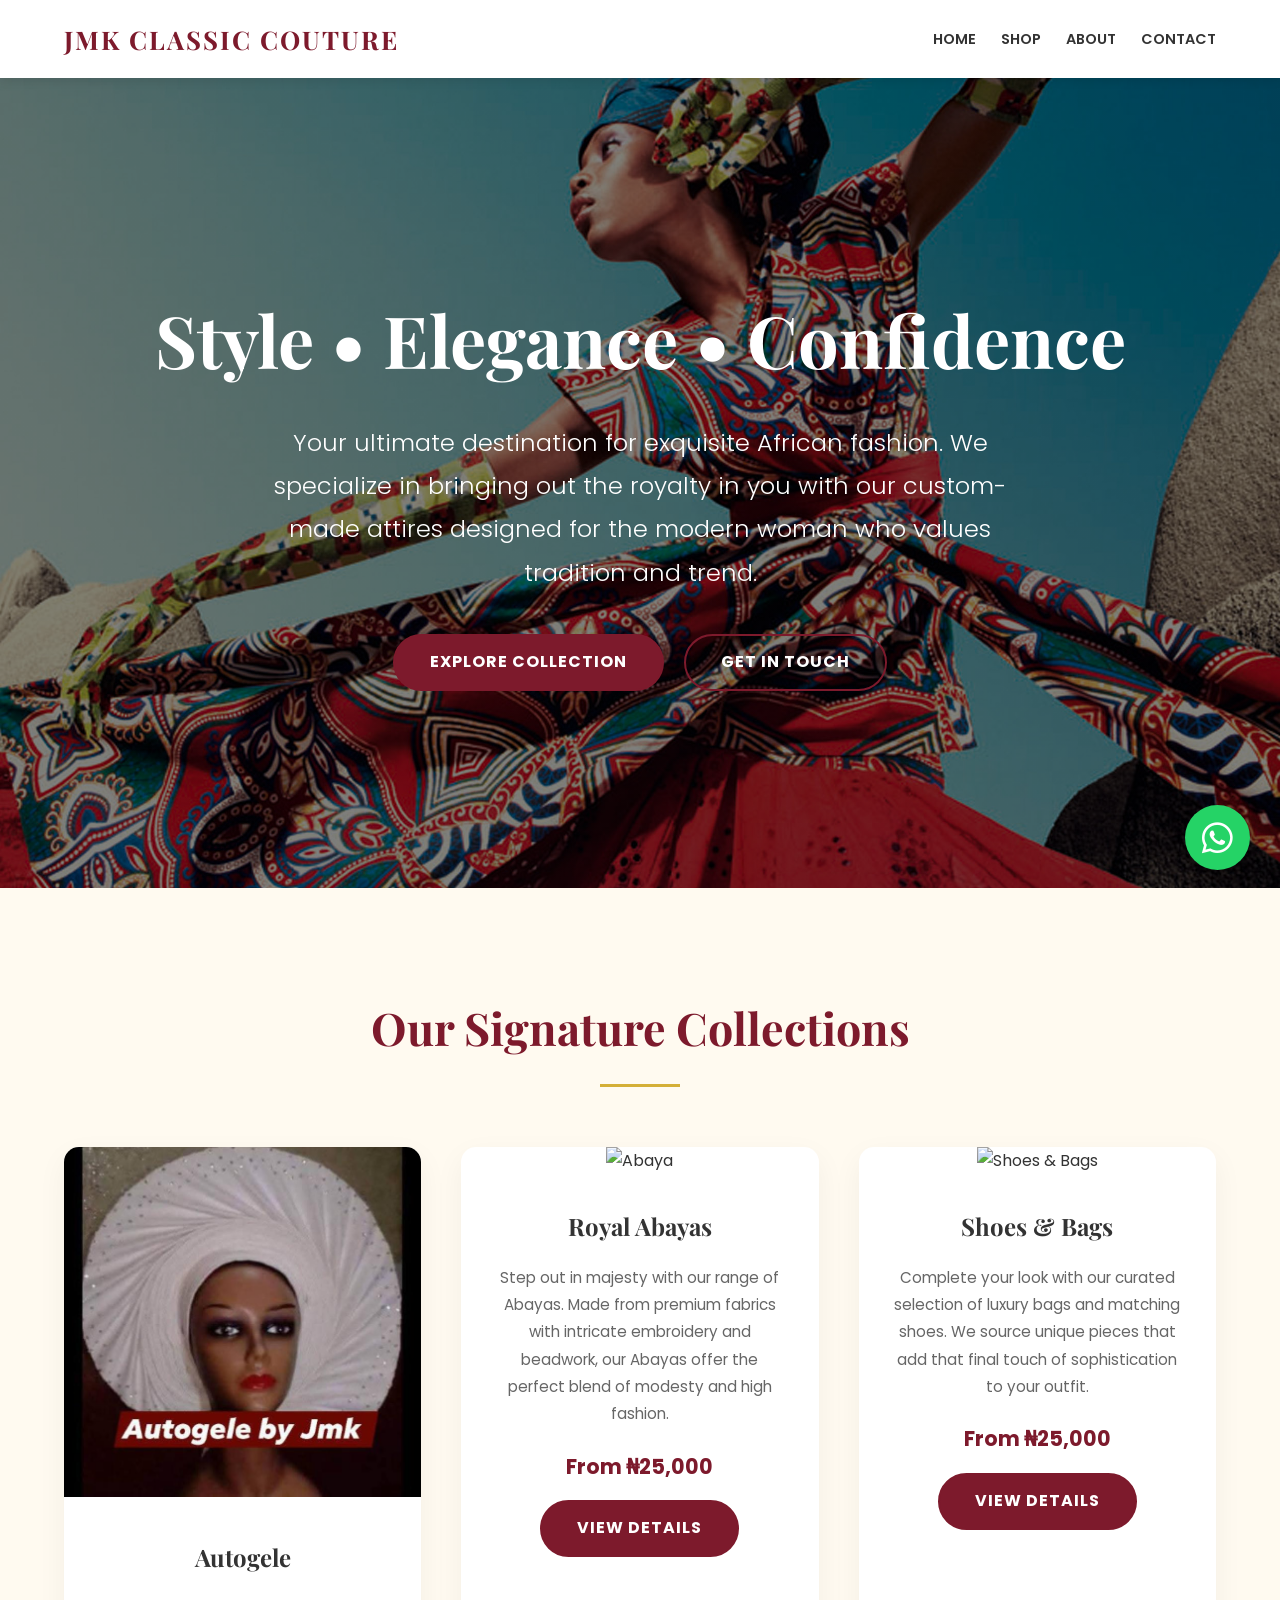
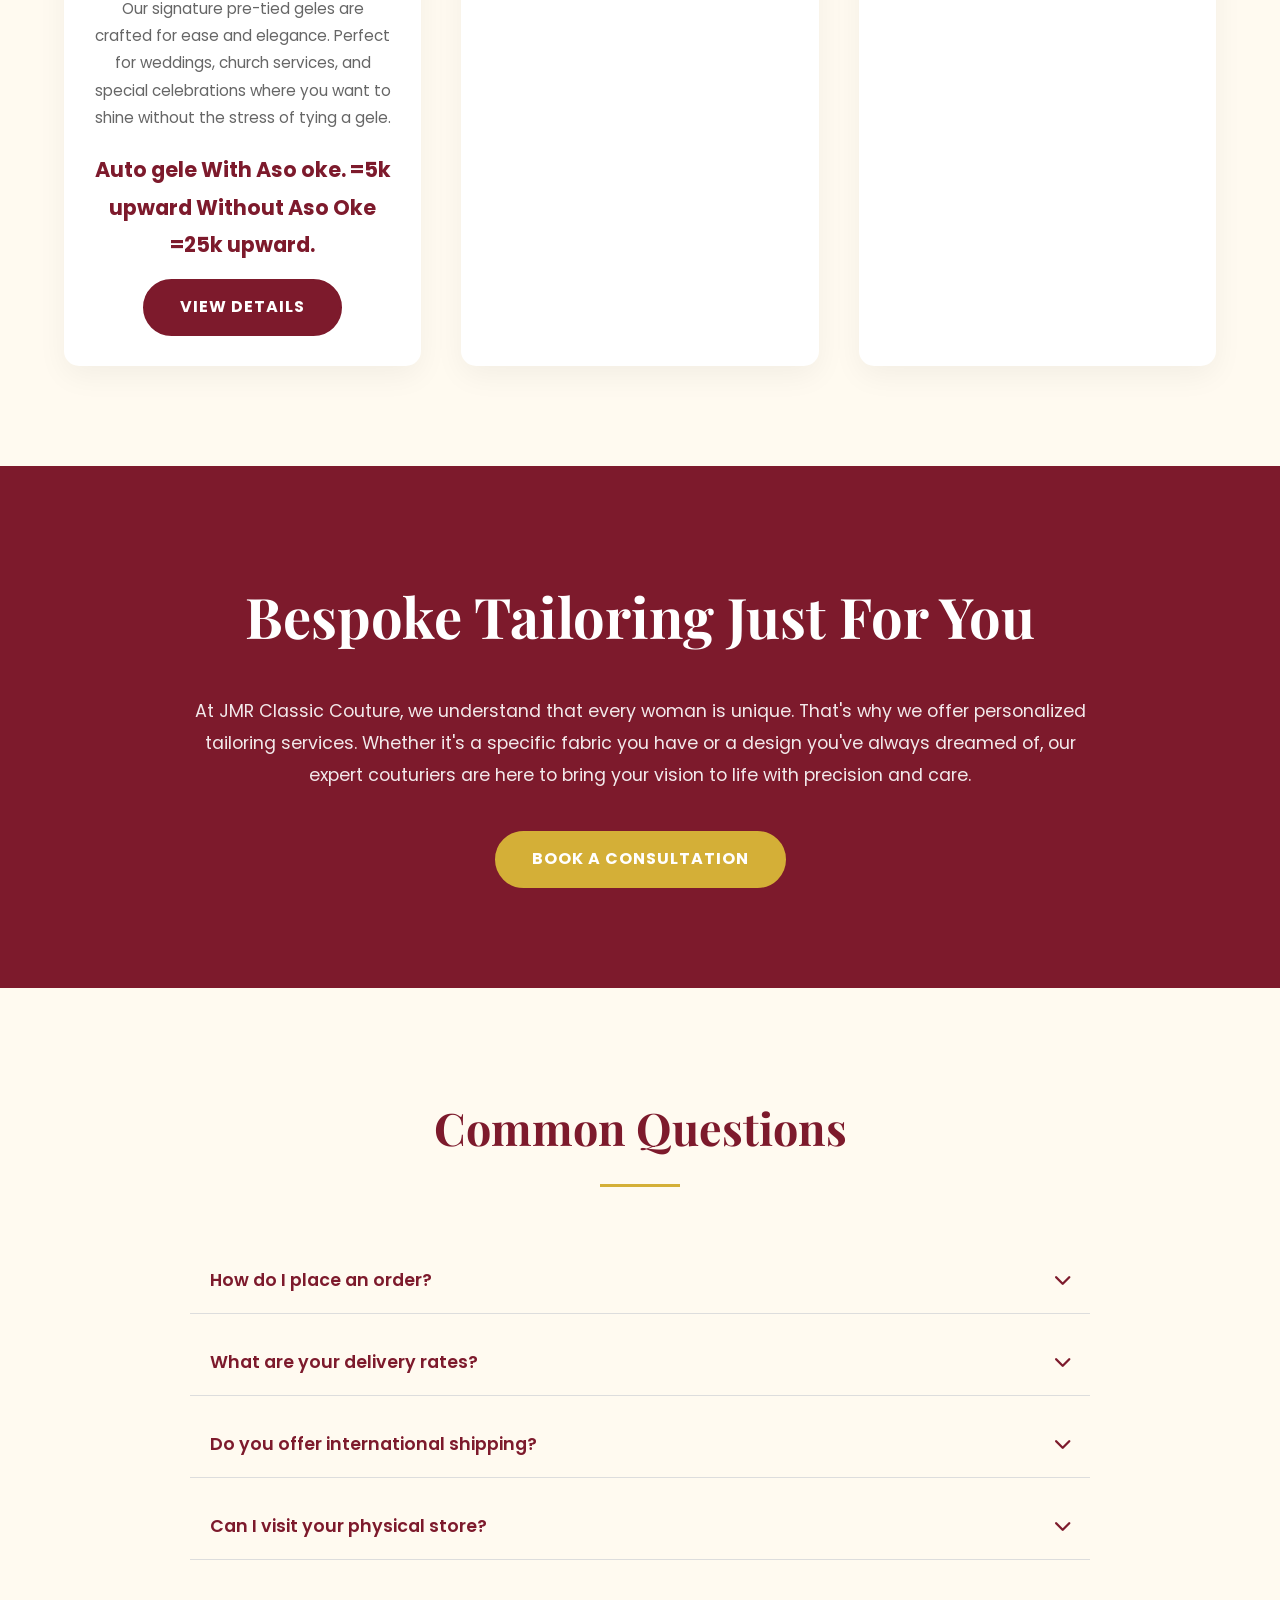
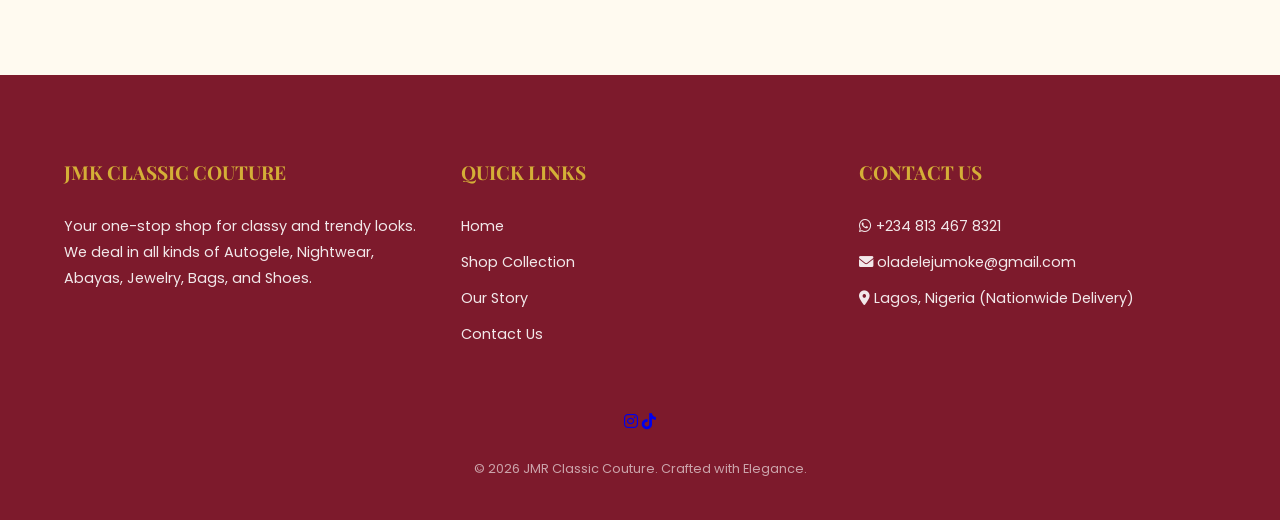
==== index.html @ 75e44f79 "new" ====
<!DOCTYPE html>
<html lang="en">
<head>
    <meta charset="UTF-8">
    <meta name="viewport" content="width=device-width, initial-scale=1.0">
    <title>JMK Couture</title>
    <link rel="stylesheet" href="assets/style.css">
    <link href="https://fonts.googleapis.com/css2?family=Playfair+Display:wght@400;700&family=Poppins:wght@300;400;600&display=swap" rel="stylesheet">
    <link rel="stylesheet" href="https://cdnjs.cloudflare.com/ajax/libs/font-awesome/6.0.0/css/all.min.css">
</head>
<body>
    <header>
        <div class="logo">
            <h1>JMK Classic Couture</h1>
        </div>
        <nav>
            <ul class="nav-links" id="nav-links">
                <li><a href="index.html">Home</a></li>
                <li><a href="shop.html">Shop</a></li>
                <li><a href="about.html">About</a></li>
                <li><a href="contact.html">Contact</a></li>
            </ul>
        </nav>
        <div class="hamburger" id="hamburger">
            <span></span>
            <span></span>
            <span></span>
        </div>
    </header>

    <a href="https://wa.me/2348134678321" class="whatsapp-float" target="_blank">
        <i class="fab fa-whatsapp"></i>
    </a>

    <section class="hero">
        <h2>Style • Elegance • Confidence</h2>
        <p>Your ultimate destination for exquisite African fashion. We specialize in bringing out the royalty in you with our custom-made attires designed for the modern woman who values tradition and trend.</p>
        <div style="display: flex; gap: 20px; flex-wrap: wrap; justify-content: center;">
            <a href="shop.html" class="btn">Explore Collection</a>
            <a href="contact.html" class="btn" style="background: transparent;">Get in Touch</a>
        </div>
    </section>

    <section class="container">
        <h2 class="section-title">Our Signature Collections</h2>
        <div class="grid">
            <div class="card">
                <img src="/assets/images/Autogele/autogele1.jpeg" alt="Autogele">
                <div class="card-content">
                    <h3>Autogele</h3>
                    <p class="desc">Our signature pre-tied geles are crafted for ease and elegance. Perfect for weddings, church services, and special celebrations where you want to shine without the stress of tying a gele.</p>
                    <p class="price">Auto gele  With  Aso oke. =5k upward Without Aso Oke =25k upward.</p>
                    <a href="shop.html" class="btn">View Details</a>
                </div>
            </div>
            <div class="card">
                <img src="https://images.unsplash.com/photo-1567401893414-76b7b1e5a7a5?auto=format&fit=crop&w=800&q=80" alt="Abaya">
                <div class="card-content">
                    <h3>Royal Abayas</h3>
                    <p class="desc">Step out in majesty with our range of Abayas. Made from premium fabrics with intricate embroidery and beadwork, our Abayas offer the perfect blend of modesty and high fashion.</p>
                    <p class="price">From ₦25,000</p>
                    <a href="shop.html" class="btn">View Details</a>
                </div>
            </div>
            <div class="card">
                <img src="https://images.unsplash.com/photo-1543163521-1bf539c55dd2?auto=format&fit=crop&w=800&q=80" alt="Shoes & Bags">
                <div class="card-content">
                    <h3>Shoes & Bags</h3>
                    <p class="desc">Complete your look with our curated selection of luxury bags and matching shoes. We source unique pieces that add that final touch of sophistication to your outfit.</p>
                    <p class="price">From ₦25,000</p>
                    <a href="shop.html" class="btn">View Details</a>
                </div>
            </div>
        </div>
    </section>

    <section style="background-color: var(--primary-color); color: white; padding: 100px 5%; text-align: center;">
        <h2 style="font-size: clamp(2rem, 5vw, 3.5rem); margin-bottom: 30px;">Bespoke Tailoring Just For You</h2>
        <p style="max-width: 900px; margin: 0 auto 40px; font-size: 1.1rem; opacity: 0.9;">At JMR Classic Couture, we understand that every woman is unique. That's why we offer personalized tailoring services. Whether it's a specific fabric you have or a design you've always dreamed of, our expert couturiers are here to bring your vision to life with precision and care.</p>
        <a href="https://wa.me/2348134678321" class="btn" style="background: var(--secondary-color); border-color: var(--secondary-color);">Book a Consultation</a>
    </section>

    <section class="container">
        <h2 class="section-title">Common Questions</h2>
        <div class="faq-container">
            <div class="faq-item">
                <button class="faq-question">How do I place an order? <i class="fas fa-chevron-down"></i></button>
                <div class="faq-answer">
                    <p>You can place an order directly through our website shop, or for a more personalized experience, you can message us on WhatsApp with the product you're interested in. We'll guide you through the payment and delivery process.</p>
                </div>
            </div>
            <div class="faq-item">
                <button class="faq-question">What are your delivery rates? <i class="fas fa-chevron-down"></i></button>
                <div class="faq-answer">
                    <p>Delivery rates vary depending on your location. Within Lagos, it ranges from ₦2,000 to ₦4,000. For nationwide delivery outside Lagos, rates start from ₦5,000. We use reliable courier services to ensure your package arrives safely.</p>
                </div>
            </div>
            <div class="faq-item">
                <button class="faq-question">Do you offer international shipping? <i class="fas fa-chevron-down"></i></button>
                <div class="faq-answer">
                    <p>Yes, we ship worldwide! We have served clients in the UK, USA, Canada, and beyond. International shipping rates and times depend on the destination country. Please contact us for a specific quote.</p>
                </div>
            </div>
            <div class="faq-item">
                <button class="faq-question">Can I visit your physical store? <i class="fas fa-chevron-down"></i></button>
                <div class="faq-answer">
                    <p>Currently, we operate primarily as an online boutique to serve clients nationwide more efficiently. However, we do host occasional pop-up shops and private viewings. Follow our Instagram @oladele5015 for updates!</p>
                </div>
            </div>
        </div>
    </section>

    <footer>
        <div class="footer-grid">
            <div class="footer-col">
                <h4>JMK Classic Couture</h4>
                <p>Your one-stop shop for classy and trendy looks. We deal in all kinds of Autogele, Nightwear, Abayas, Jewelry, Bags, and Shoes.</p>
            </div>
            <div class="footer-col">
                <h4>Quick Links</h4>
                <ul>
                    <li><a href="index.html">Home</a></li>
                    <li><a href="shop.html">Shop Collection</a></li>
                    <li><a href="about.html">Our Story</a></li>
                    <li><a href="contact.html">Contact Us</a></li>
                </ul>
            </div>
            <div class="footer-col">
                <h4>Contact Us</h4>
                <p><i class="fab fa-whatsapp"></i> +234 813 467 8321</p>
                <p><i class="fas fa-envelope"></i> oladelejumoke@gmail.com</p>
                <p><i class="fas fa-map-marker-alt"></i> Lagos, Nigeria (Nationwide Delivery)</p>
            </div>
        </div>
        <div class="social-links" style="margin-top: 0;">
            <a href="https://instagram.com/oladele5015" target="_blank"><i class="fab fa-instagram"></i></a>
            <a href="https://tiktok.com/@oladelejumoke" target="_blank"><i class="fab fa-tiktok"></i></a>
        </div>
        <p style="font-size: 0.8rem; opacity: 0.6; margin-top: 20px;">&copy; 2026 JMR Classic Couture. Crafted with Elegance.</p>
    </footer>

    <script>
        const hamburger = document.getElementById('hamburger');
        const navLinks = document.getElementById('nav-links');

        hamburger.addEventListener('click', () => {
            hamburger.classList.toggle('active');
            navLinks.classList.toggle('active');
        });

        document.querySelectorAll('.nav-links li a').forEach(link => {
            link.addEventListener('click', () => {
                hamburger.classList.remove('active');
                navLinks.classList.remove('active');
            });
        });

        document.querySelectorAll('.faq-question').forEach(button => {
            button.addEventListener('click', () => {
                const faqItem = button.parentElement;
                const answer = button.nextElementSibling;
                const icon = button.querySelector('i');

                document.querySelectorAll('.faq-item').forEach(item => {
                    if (item !== faqItem) {
                        item.querySelector('.faq-answer').style.maxHeight = null;
                        item.querySelector('i').style.transform = 'rotate(0deg)';
                    }
                });

                if (answer.style.maxHeight) {
                    answer.style.maxHeight = null;
                    icon.style.transform = 'rotate(0deg)';
                } else {
                    answer.style.maxHeight = answer.scrollHeight + "px";
                    icon.style.transform = 'rotate(180deg)';
                }
            });
        });
    </script>
</body>
</html>
---- assets/style.css ----
:root {
    --primary-color: #7d1a2c; 
    --secondary-color: #d4af37; 
    --text-color: #333;
    --bg-color: #fffaf0; 
    --white: #ffffff;
    --whatsapp-color: #25D366;
    --gray-light: #f4f4f4;
}

* {
    margin: 0;
    padding: 0;
    box-sizing: border-box;
    font-family: 'Poppins', sans-serif;
}

h1, h2, h3, h4, .hero h2 {
    font-family: 'Playfair Display', serif;
}

body {
    background-color: var(--bg-color);
    color: var(--text-color);
    line-height: 1.8;
    overflow-x: hidden;
}

/* Header & Navigation */
header {
    background-color: var(--white);
    padding: 1rem 5%;
    display: flex;
    justify-content: space-between;
    align-items: center;
    box-shadow: 0 2px 10px rgba(0,0,0,0.1);
    position: sticky;
    top: 0;
    z-index: 1000;
}

.logo h1 {
    color: var(--primary-color);
    font-size: 1.6rem;
    text-transform: uppercase;
    letter-spacing: 2px;
}

.nav-links {
    display: flex;
    list-style: none;
    align-items: center;
}

.nav-links li {
    margin-left: 25px;
}

.nav-links li a {
    text-decoration: none;
    color: var(--text-color);
    font-weight: 600;
    font-size: 0.9rem;
    text-transform: uppercase;
    transition: color 0.3s;
}

.nav-links li a:hover {
    color: var(--primary-color);
}

/* Hamburger Menu */
.hamburger {
    display: none;
    cursor: pointer;
    flex-direction: column;
    gap: 5px;
}

.hamburger span {
    display: block;
    width: 25px;
    height: 3px;
    background-color: var(--primary-color);
    transition: all 0.3s ease;
}

/* Hero Section */
.hero {
    height: 90vh;
    background: linear-gradient(rgba(0,0,0,0.5), rgba(0,0,0,0.5)), url('images/hero-bg.jpg');
    background-size: cover;
    background-position: center;
    background-attachment: fixed;
    display: flex;
    flex-direction: column;
    justify-content: center;
    align-items: center;
    text-align: center;
    color: var(--white);
    padding: 0 20px;
}

.hero h2 {
    font-size: clamp(2rem, 8vw, 4.5rem);
    margin-bottom: 1rem;
    animation: fadeInUp 1s ease;
}

.hero p {
    font-size: clamp(1rem, 4vw, 1.5rem);
    margin-bottom: 2.5rem;
    font-weight: 300;
    max-width: 800px;
    animation: fadeInUp 1.2s ease;
}

@keyframes fadeInUp {
    from { opacity: 0; transform: translateY(30px); }
    to { opacity: 1; transform: translateY(0); }
}

.btn {
    padding: 12px 35px;
    background-color: var(--primary-color);
    color: var(--white);
    text-decoration: none;
    border-radius: 50px;
    font-weight: bold;
    text-transform: uppercase;
    letter-spacing: 1px;
    transition: all 0.3s ease;
    border: 2px solid var(--primary-color);
    display: inline-block;
}

.btn:hover {
    background-color: transparent;
    color: var(--primary-color);
}

/* Sections */
.container {
    padding: 100px 5%;
}

.section-title {
    text-align: center;
    margin-bottom: 60px;
    color: var(--primary-color);
    font-size: clamp(1.8rem, 5vw, 2.8rem);
    position: relative;
}

.section-title::after {
    content: '';
    display: block;
    width: 80px;
    height: 3px;
    background: var(--secondary-color);
    margin: 15px auto 0;
}

.grid {
    display: grid;
    grid-template-columns: repeat(auto-fit, minmax(300px, 1fr));
    gap: 40px;
}

.card {
    background: var(--white);
    padding: 0;
    border-radius: 15px;
    box-shadow: 0 10px 30px rgba(0,0,0,0.05);
    text-align: center;
    transition: transform 0.3s ease;
    overflow: hidden;
}

.card:hover {
    transform: translateY(-10px);
}

.card-content {
    padding: 30px;
}

.card img {
    width: 100%;
    height: 350px;
    object-fit: cover;
}

.card h3 {
    margin-bottom: 15px;
    font-size: 1.5rem;
}

.card p.price {
    color: var(--primary-color);
    font-weight: bold;
    font-size: 1.3rem;
    margin-bottom: 15px;
}

.card p.desc {
    font-size: 0.95rem;
    color: #666;
    margin-bottom: 20px;
}

/* FAQ Accordion */
.faq-container {
    max-width: 900px;
    margin: 0 auto;
}

.faq-item {
    margin-bottom: 15px;
    border-bottom: 1px solid #ddd;
}

.faq-question {
    width: 100%;
    padding: 20px;
    background: none;
    border: none;
    text-align: left;
    font-size: 1.1rem;
    font-weight: 600;
    color: var(--primary-color);
    cursor: pointer;
    display: flex;
    justify-content: space-between;
    align-items: center;
}

.faq-answer {
    max-height: 0;
    overflow: hidden;
    transition: max-height 0.3s ease-out;
    padding: 0 20px;
}

.faq-answer p {
    padding-bottom: 20px;
    color: #555;
}

/* Floating WhatsApp */
.whatsapp-float {
    position: fixed;
    width: 65px;
    height: 65px;
    bottom: 30px;
    right: 30px;
    background-color: var(--whatsapp-color);
    color: #FFF;
    border-radius: 50px;
    text-align: center;
    font-size: 35px;
    box-shadow: 2px 5px 15px rgba(0,0,0,0.3);
    z-index: 1000;
    display: flex;
    justify-content: center;
    align-items: center;
    transition: all 0.3s ease;
    text-decoration: none;
}

.whatsapp-float:hover {
    transform: scale(1.1);
    color: white;
}

/* Footer */
footer {
    background-color: var(--primary-color);
    color: var(--white);
    padding: 80px 5% 40px;
    text-align: center;
}

.footer-grid {
    display: grid;
    grid-template-columns: repeat(auto-fit, minmax(250px, 1fr));
    gap: 40px;
    text-align: left;
    margin-bottom: 50px;
}

.footer-col h4 {
    color: var(--secondary-color);
    margin-bottom: 25px;
    font-size: 1.2rem;
    text-transform: uppercase;
}

.footer-col p, .footer-col li {
    font-size: 0.9rem;
    margin-bottom: 10px;
    opacity: 0.9;
}

.footer-col ul {
    list-style: none;
}

.footer-col ul li a {
    color: white;
    text-decoration: none;
    transition: color 0.3s;
}

.footer-col ul li a:hover {
    color: var(--secondary-color);
}

/* Responsive Styles */
@media (max-width: 992px) {
    .nav-links {
        position: fixed;
        right: -100%;
        top: 70px;
        flex-direction: column;
        background-color: var(--white);
        width: 100%;
        text-align: center;
        transition: 0.3s;
        box-shadow: 0 10px 10px rgba(0,0,0,0.1);
        padding: 40px 0;
    }

    .nav-links.active {
        right: 0;
    }

    .nav-links li {
        margin: 15px 0;
    }

    .hamburger {
        display: flex;
    }

    .hamburger.active span:nth-child(1) {
        transform: rotate(45deg) translate(5px, 5px);
    }

    .hamburger.active span:nth-child(2) {
        opacity: 0;
    }

    .hamburger.active span:nth-child(3) {
        transform: rotate(-45deg) translate(7px, -6px);
    }
}

@media (max-width: 576px) {
    .container {
        padding: 60px 20px;
    }
    .hero h2 {
        font-size: 2.2rem;
    }
    .whatsapp-float {
        width: 55px;
        height: 55px;
        bottom: 20px;
        right: 20px;
        font-size: 28px;
    }
}
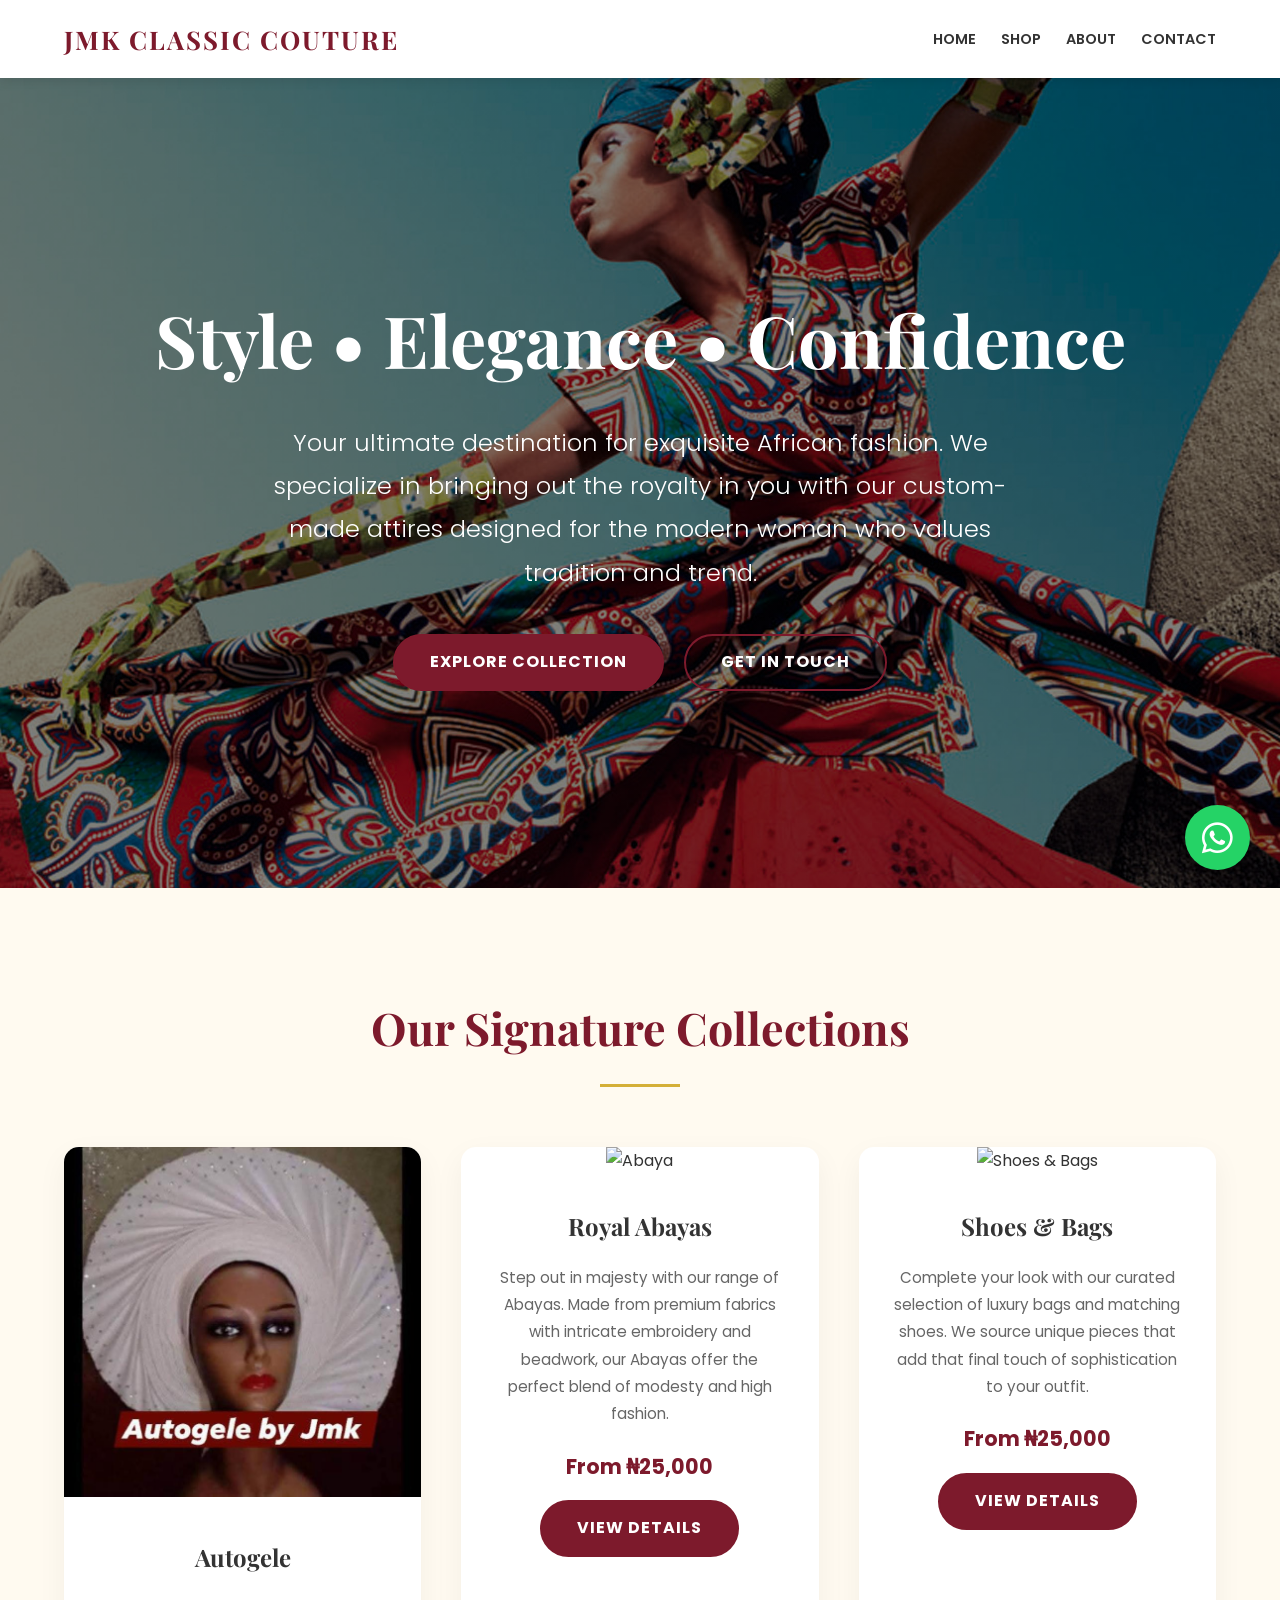
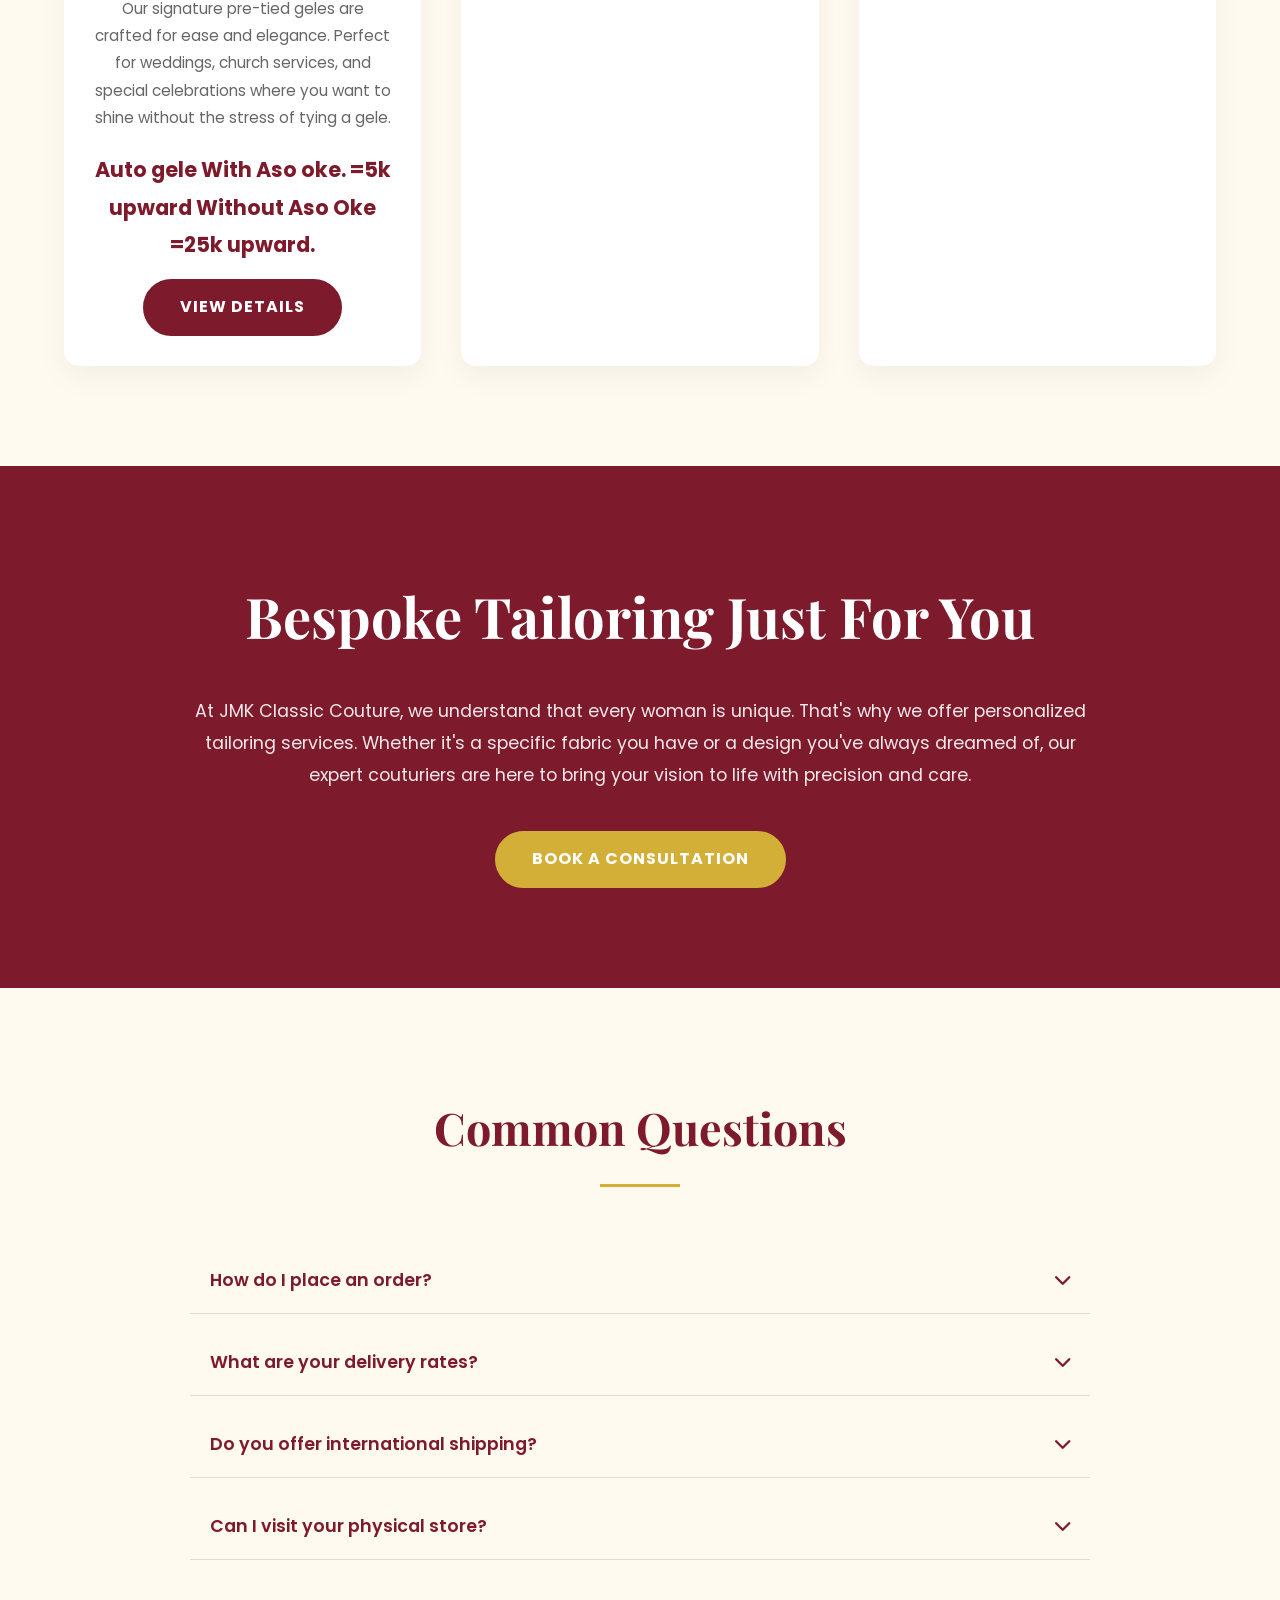
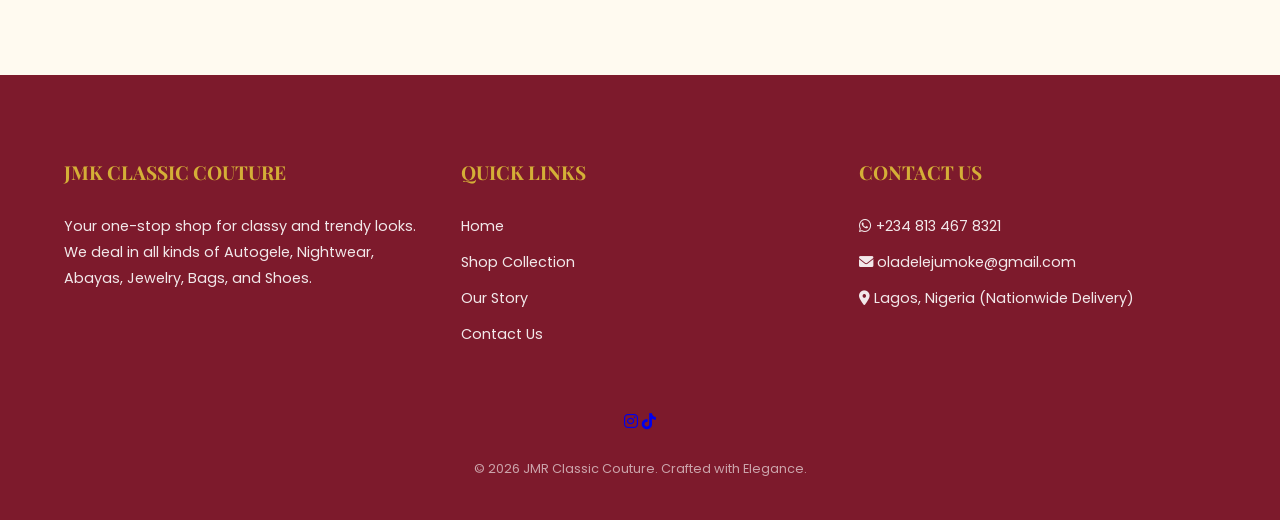
==== commit b6668003: "latest" ====
--- a/index.html
+++ b/index.html
@@ -76,7 +76,7 @@
 
     <section style="background-color: var(--primary-color); color: white; padding: 100px 5%; text-align: center;">
         <h2 style="font-size: clamp(2rem, 5vw, 3.5rem); margin-bottom: 30px;">Bespoke Tailoring Just For You</h2>
-        <p style="max-width: 900px; margin: 0 auto 40px; font-size: 1.1rem; opacity: 0.9;">At JMR Classic Couture, we understand that every woman is unique. That's why we offer personalized tailoring services. Whether it's a specific fabric you have or a design you've always dreamed of, our expert couturiers are here to bring your vision to life with precision and care.</p>
+        <p style="max-width: 900px; margin: 0 auto 40px; font-size: 1.1rem; opacity: 0.9;">At JMK Classic Couture, we understand that every woman is unique. That's why we offer personalized tailoring services. Whether it's a specific fabric you have or a design you've always dreamed of, our expert couturiers are here to bring your vision to life with precision and care.</p>
         <a href="https://wa.me/2348134678321" class="btn" style="background: var(--secondary-color); border-color: var(--secondary-color);">Book a Consultation</a>
     </section>
 
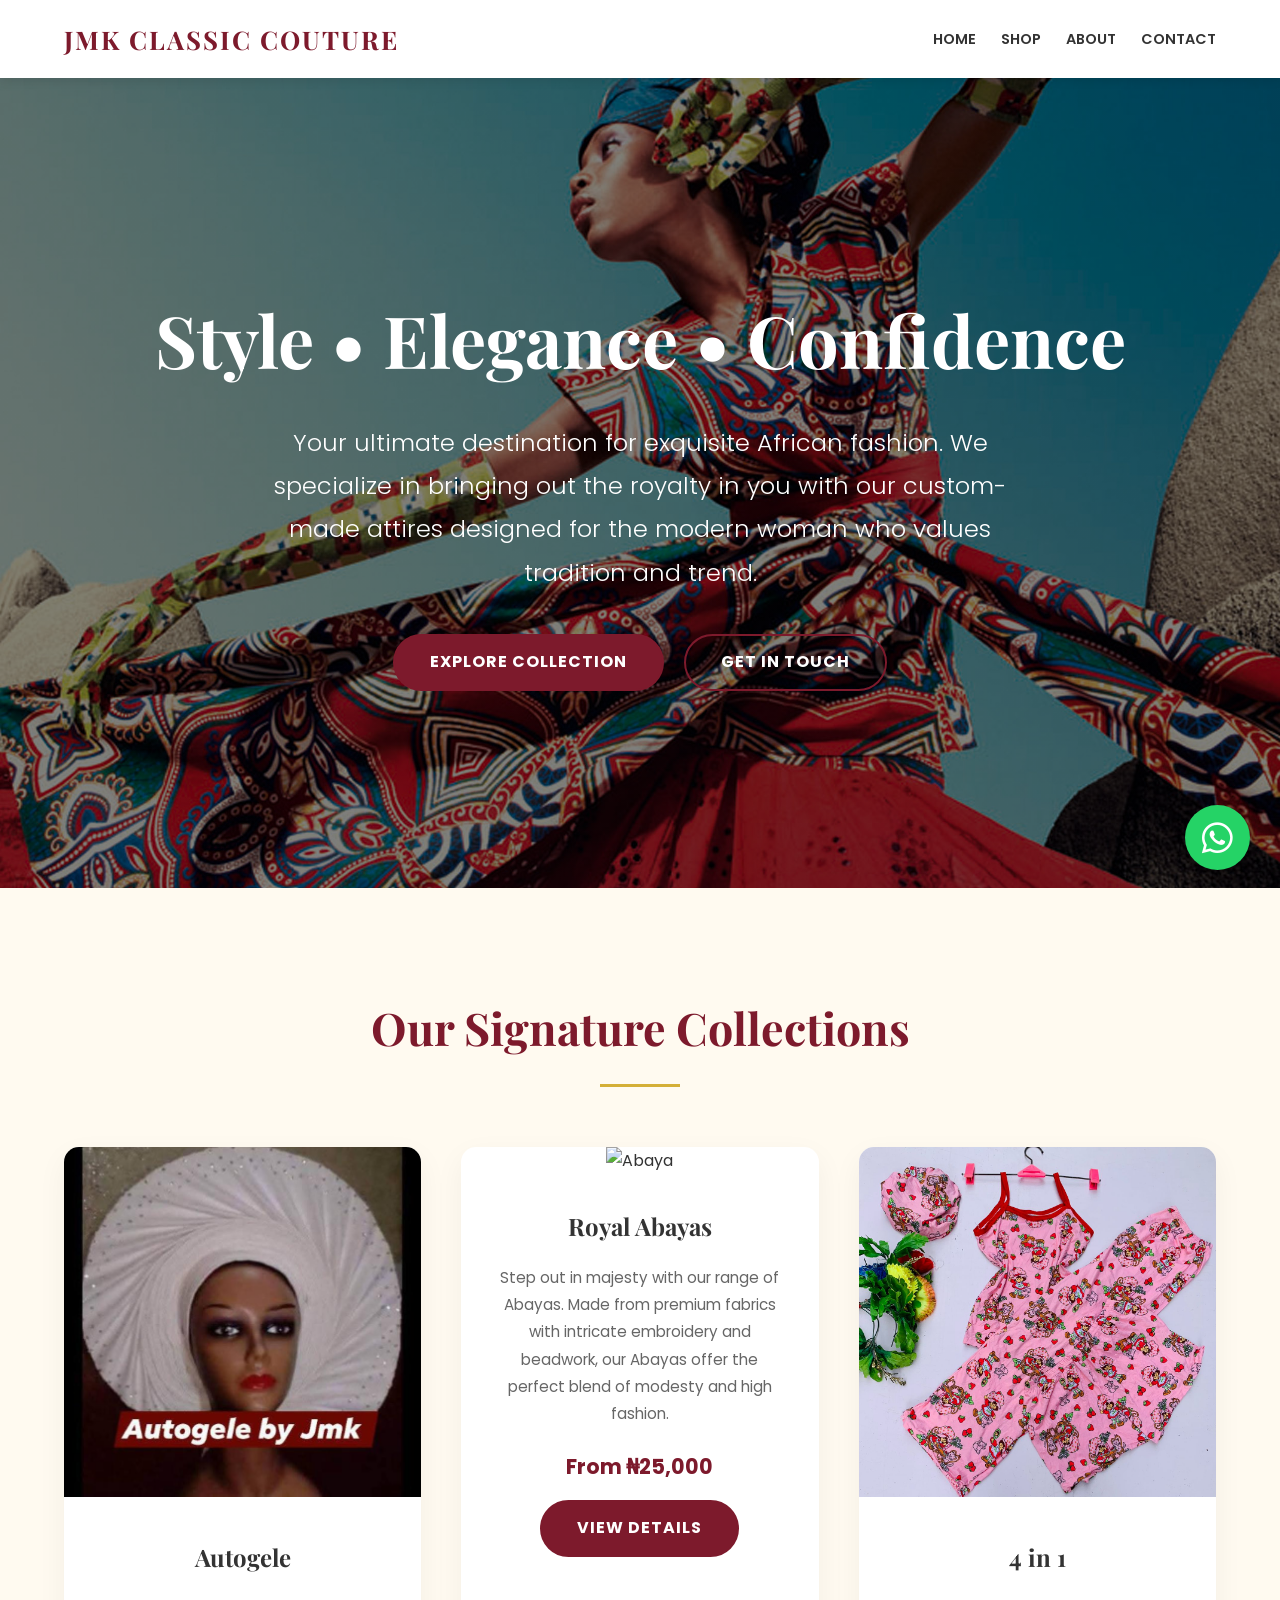
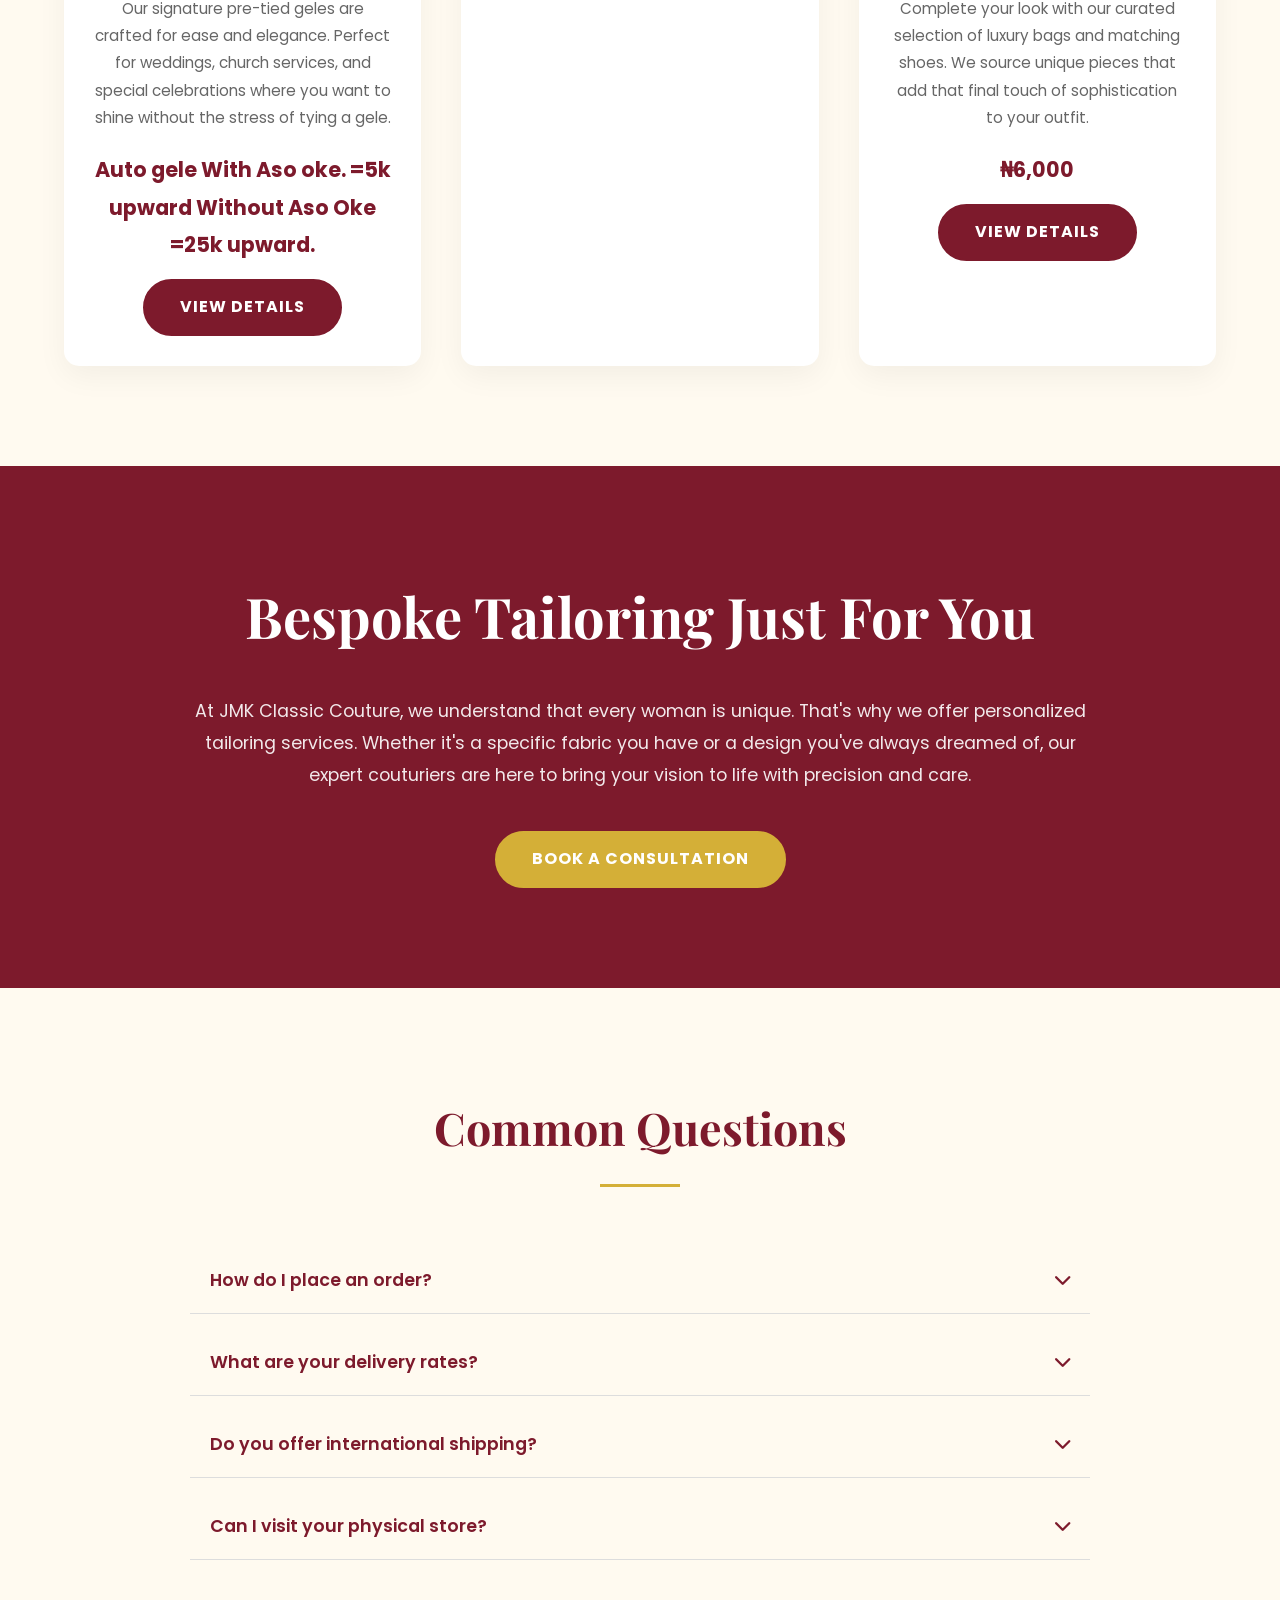
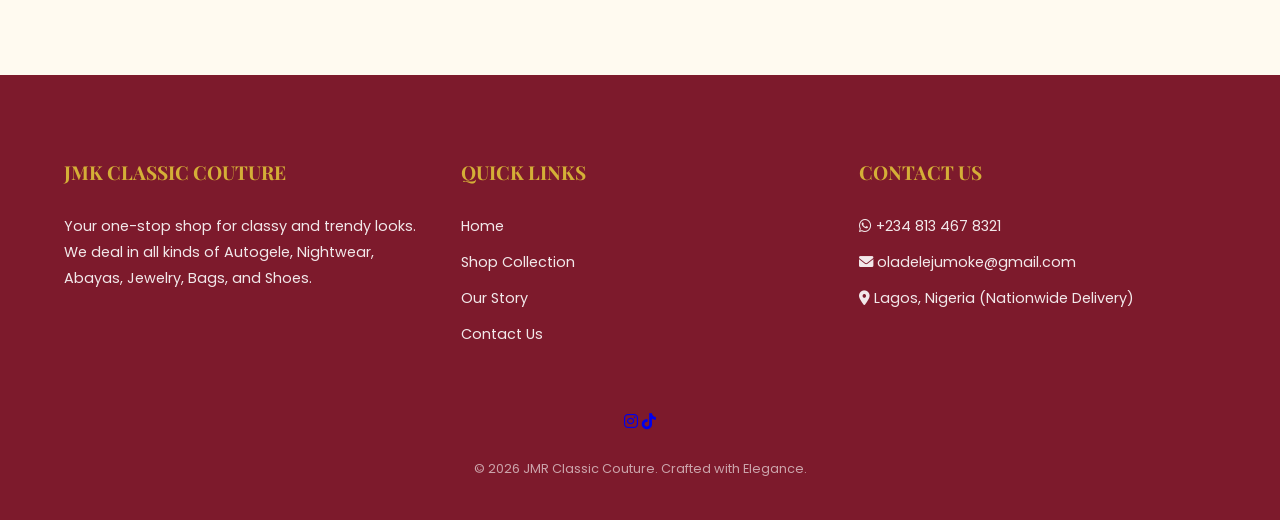
==== commit 4020e8e1: "new" ====
--- a/index.html
+++ b/index.html
@@ -63,11 +63,11 @@
                 </div>
             </div>
             <div class="card">
-                <img src="https://images.unsplash.com/photo-1543163521-1bf539c55dd2?auto=format&fit=crop&w=800&q=80" alt="Shoes & Bags">
+                <img src="./assets/images/Nightwears/pant 5.jpeg" alt="Shoes & Bags">
                 <div class="card-content">
-                    <h3>Shoes & Bags</h3>
+                    <h3>4 in 1 </h3>
                     <p class="desc">Complete your look with our curated selection of luxury bags and matching shoes. We source unique pieces that add that final touch of sophistication to your outfit.</p>
-                    <p class="price">From ₦25,000</p>
+                    <p class="price">₦6,000</p>
                     <a href="shop.html" class="btn">View Details</a>
                 </div>
             </div>
